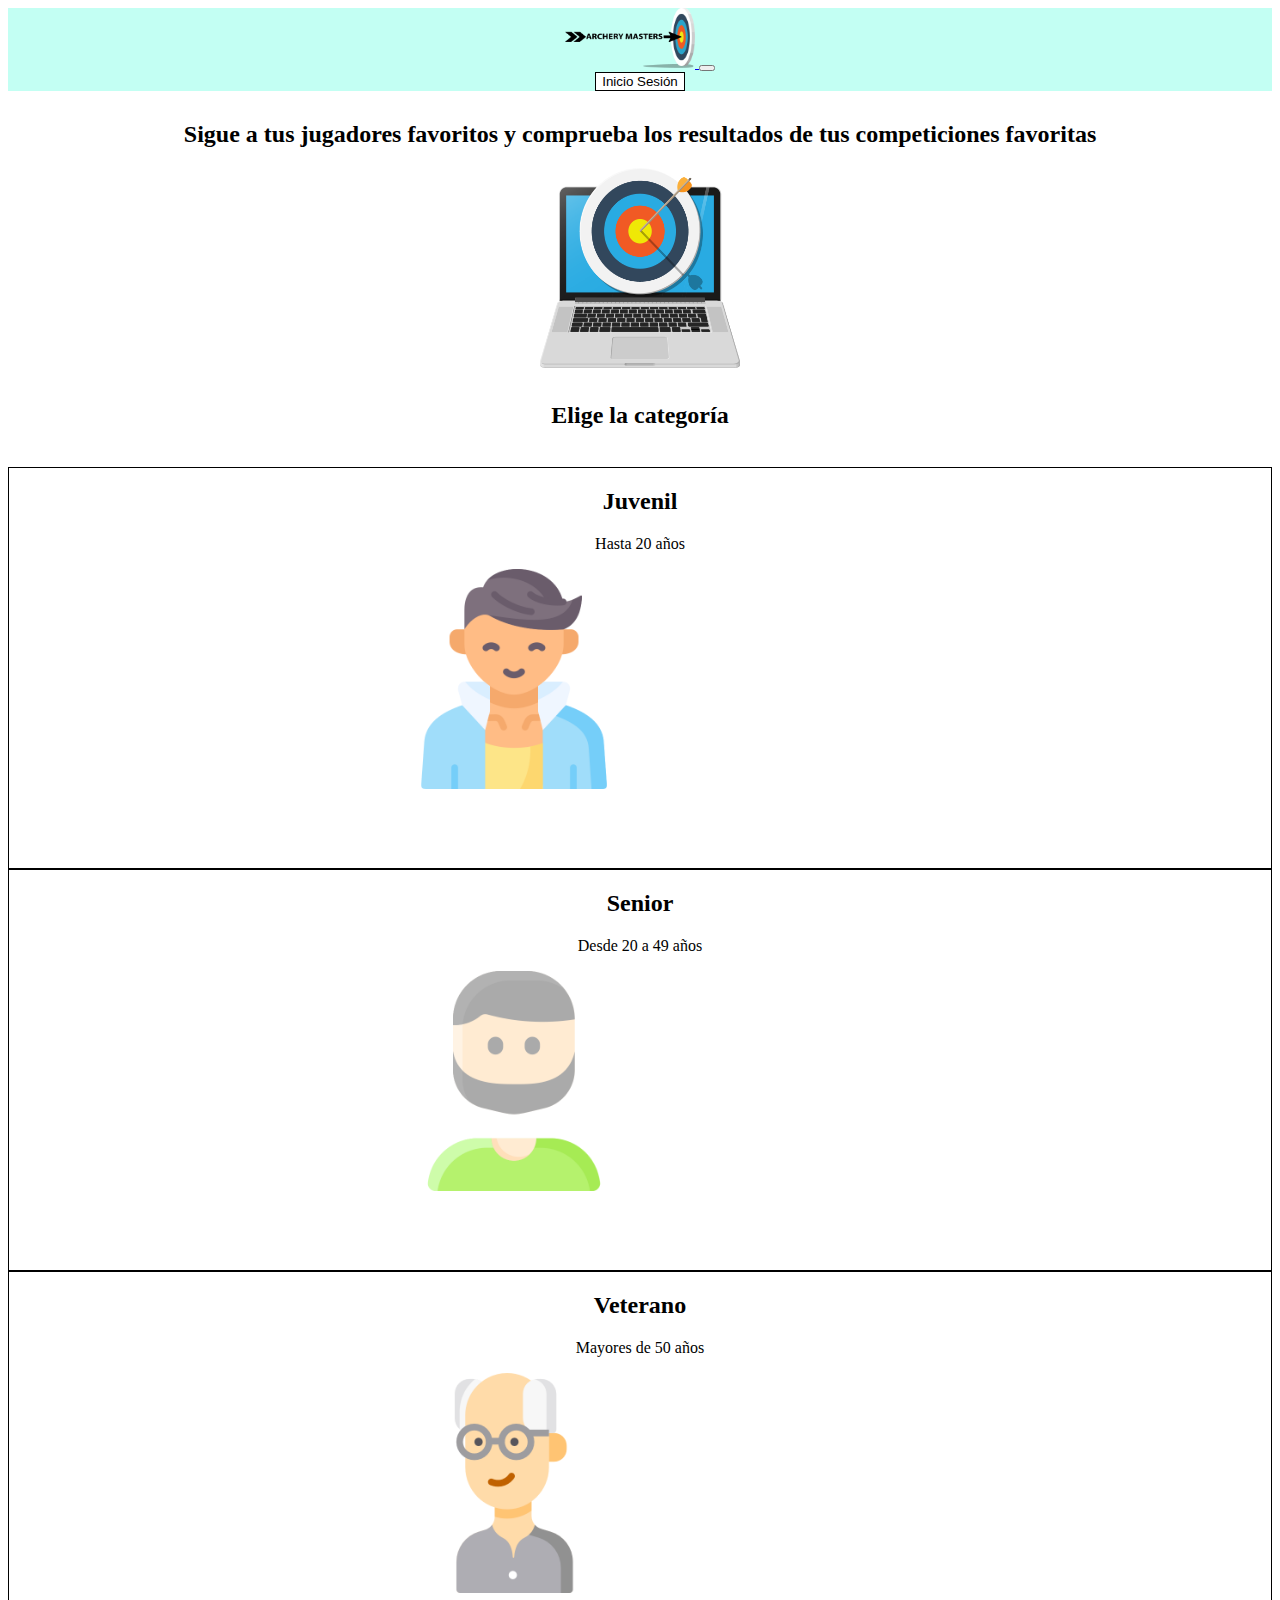
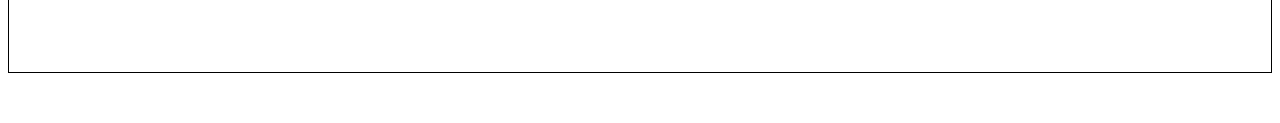
==== html/index.html @ ece7b008 "INCOMPLETO Cambiando los arcos a png" ====
<!DOCTYPE html>
<html lang="es">

<head>
    <meta charset="utf-8">
    <meta name="viewport" content="width=device-width, initial-scale=1">

    <title>Archery Masters</title>
    <link href="../css/styles.css" rel="stylesheet">
    <link href="https://cdn.jsdelivr.net/npm/bootstrap@5.0.1/dist/css/bootstrap.min.css" rel="stylesheet"
        integrity="sha384-+0n0xVW2eSR5OomGNYDnhzAbDsOXxcvSN1TPprVMTNDbiYZCxYbOOl7+AMvyTG2x" crossorigin="anonymous">
    <script src="../javascript/jsIndex.js" defer></script>
</head>

<body style="text-align: center;">
    <header class="navegacion">
        <nav class="navbar navbar-expand-lg navbar-light fixed-top">
            <div class="container-fluid">
                <a class="navbar-brand" href="#">
                    <img src="../images/logo.png" alt="" width="130" height="60">
                </a>
                <button class="navbar-toggler" type="button" data-bs-toggle="collapse" data-bs-target="#navbarScroll"
                    aria-controls="navbarScroll" aria-expanded="false" aria-label="Toggle navigation">
                    <span class="navbar-toggler-icon"></span>
                </button>
                <div class="collapse navbar-collapse justify-content-end" id="navbarScroll">
                    <button type="button" class="btn btn-outline"
                        style="background-color: white; border: solid 1px black;">Inicio Sesión</button>
                </div>
            </div>
        </nav>
    </header>
    <main>
        <div class="container encabezado">
            <div class="row justify-content-md-center">
                <div class="col">
                    <h2 class="display-5 descripcion">Sigue a tus jugadores favoritos y comprueba los resultados de tus
                        competiciones favoritas</h2>
                </div>
                <div class="col-md-auto">
                </div>
                <div class="col">
                    <img src="../images/ordenador_diana.png" class="imagenDes" width="200" height="200">
                </div>
            </div>
        </div>

        <div class="wizard">
            <div class="tab">
                <h2 class="display-6">Elige la categoría</h2><br>
                <div class="d-md-flex bloque">
                    <div class="text-center overflow-hidden col-md-3 tarjeta" id="juvenil">
                        <div class="my-3 p-3">
                            <h2 class="display-5">Juvenil</h2>
                            <p class="lead">Hasta 20 años</p>
                        </div>
                        <div class="shadow-sm mx-auto"
                            style="width: 80%; height: 300px; border-radius: 21px 21px 0 0;">
                            <img src="../images/joven.png" class="imagenDes" width="220" height="220"
                            alt="Aquí puedes acceder a las competiciones de la categoría juvenil">
                        </div>
                    </div>
                    <div class="text-center overflow-hidden col-md-3 tarjeta" id="senior">
                        <div class="my-3 p-3">
                            <h2 class="display-5">Senior</h2>
                            <p class="lead">Desde 20 a 49 años</p>
                        </div>
                        <div class="shadow-sm mx-auto"
                            style="width: 80%; height: 300px; border-radius: 21px 21px 0 0;">
                            <img src="../images/adulto.png" class="imagenDes" width="220" height="220"
                            alt="Aquí puedes acceder a las competiciones de la categoría senior">
                        </div>
                    </div>
                    <div class="text-center overflow-hidden col-md-3 tarjeta" id="veterano">
                        <div class="my-3 p-3">
                            <h2 class="display-5">Veterano</h2>
                            <p class="lead">Mayores de 50 años</p>
                        </div>
                        <div class="shadow-sm mx-auto"
                            style="width: 80%; height: 300px; border-radius: 21px 21px 0 0;">
                            <img src="../images/persona-mayor.png" class="imagenDes" width="220" height="220"
                            alt="Aquí puedes acceder a las competiciones de la categoría veterano">
                        </div>
                    </div>
                </div>
            </div>
            <div class="tab">
                <h2 class="display-6">Elige el tipo de arco</h2><br>
                <div class="d-md-flex bloque">
                    <div class="text-center overflow-hidden col-md-2 tarjeta" id="olimpico">
                        <div class="my-3 p-3">
                            <h2 class="display-5">Olímpico</h2>
                            <p class="lead">Edad <= 49</p>
                        </div>
                        <div class="shadow-sm mx-auto"
                            style="width: 80%; height: 300px; border-radius: 21px 21px 0 0;">
                            <img src="../images/olimpico.png" width="100%" height="200px"
                            alt="Aquí puedes acceder a las competiciones de arco olímpico">
                        </div>
                    </div>
                    <div class="text-center overflow-hidden col-md-2 tarjeta" id="senior">
                        <div class="my-3 p-3">
                            <h2 class="display-5">Desnudo</h2>
                            <p class="lead">Edad <= 49</p>
                        </div>
                        <div class="shadow-sm mx-auto"
                            style="width: 80%; height: 300px; border-radius: 21px 21px 0 0;">
                            <img src="../images/desnudo.png" width="100%" height="200px"
                            alt="Aquí puedes acceder a las competiciones de arco desnudo">
                        </div>
                    </div>
                    <!--</div>
                <div class="d-md-flex flex-md-equal my-md-3 ps-md-3 bloque">-->
                    <div class="text-center overflow-hidden col-md-2 tarjeta" id="veterano">
                        <div class="my-3 p-3">
                            <h2 class="display-5">Instintivo</h2>
                            <p class="lead">Edad >= 50</p>
                        </div>
                        <div class="shadow-sm mx-auto"
                            style="width: 80%; height: 300px; border-radius: 21px 21px 0 0;">
                            <img src="../images/instintivo.png" width="100%" height="200px"
                            alt="Aquí puedes acceder a las competiciones de arco instintivo">
                        </div>
                    </div>
                    <div class="text-center overflow-hidden col-md-2 tarjeta" id="veterano">
                        <div class="my-3 p-3">
                            <h2 class="display-5">Longbow</h2>
                            <p class="lead">Edad >= 50</p>
                        </div>
                        <div class="shadow-sm mx-auto"
                            style="width: 80%; height: 300px; border-radius: 21px 21px 0 0;">
                            <img src="../images/longbow.png" width="100%" height="200px"
                            alt="Aquí puedes acceder a las competiciones de arco longbow">
                        </div>
                    </div>
                </div>
            </div>
        </div>


    </main>

    <script src="https://cdn.jsdelivr.net/npm/bootstrap@5.0.1/dist/js/bootstrap.bundle.min.js"
        integrity="sha384-gtEjrD/SeCtmISkJkNUaaKMoLD0//ElJ19smozuHV6z3Iehds+3Ulb9Bn9Plx0x4"
        crossorigin="anonymous"></script>
</body>

</html>
---- css/styles.css ----
.navbar {
    background-color: #C3FFF3;
}

.encabezado{
    margin: 30px 0;
}

.descripcion {
    margin-left: auto;
    margin-right: auto;
    text-align: center;
}

.imagenDes{
    margin-left: auto;
    margin-right: auto;
}

.bloque {
    text-align: center;
}

.tarjeta {
    border: solid 1px black;
    margin-left: auto;
    margin-right: auto;
    background-color: white;;
    height: 400px;
}

.tarjeta:hover{
    background-color:#C3FFF3;
    color: #d447ff;
    cursor: pointer;
}

.tab {
    display: none;
    min-height: 300px;
    clear: left;
    margin-bottom: 50px;
}
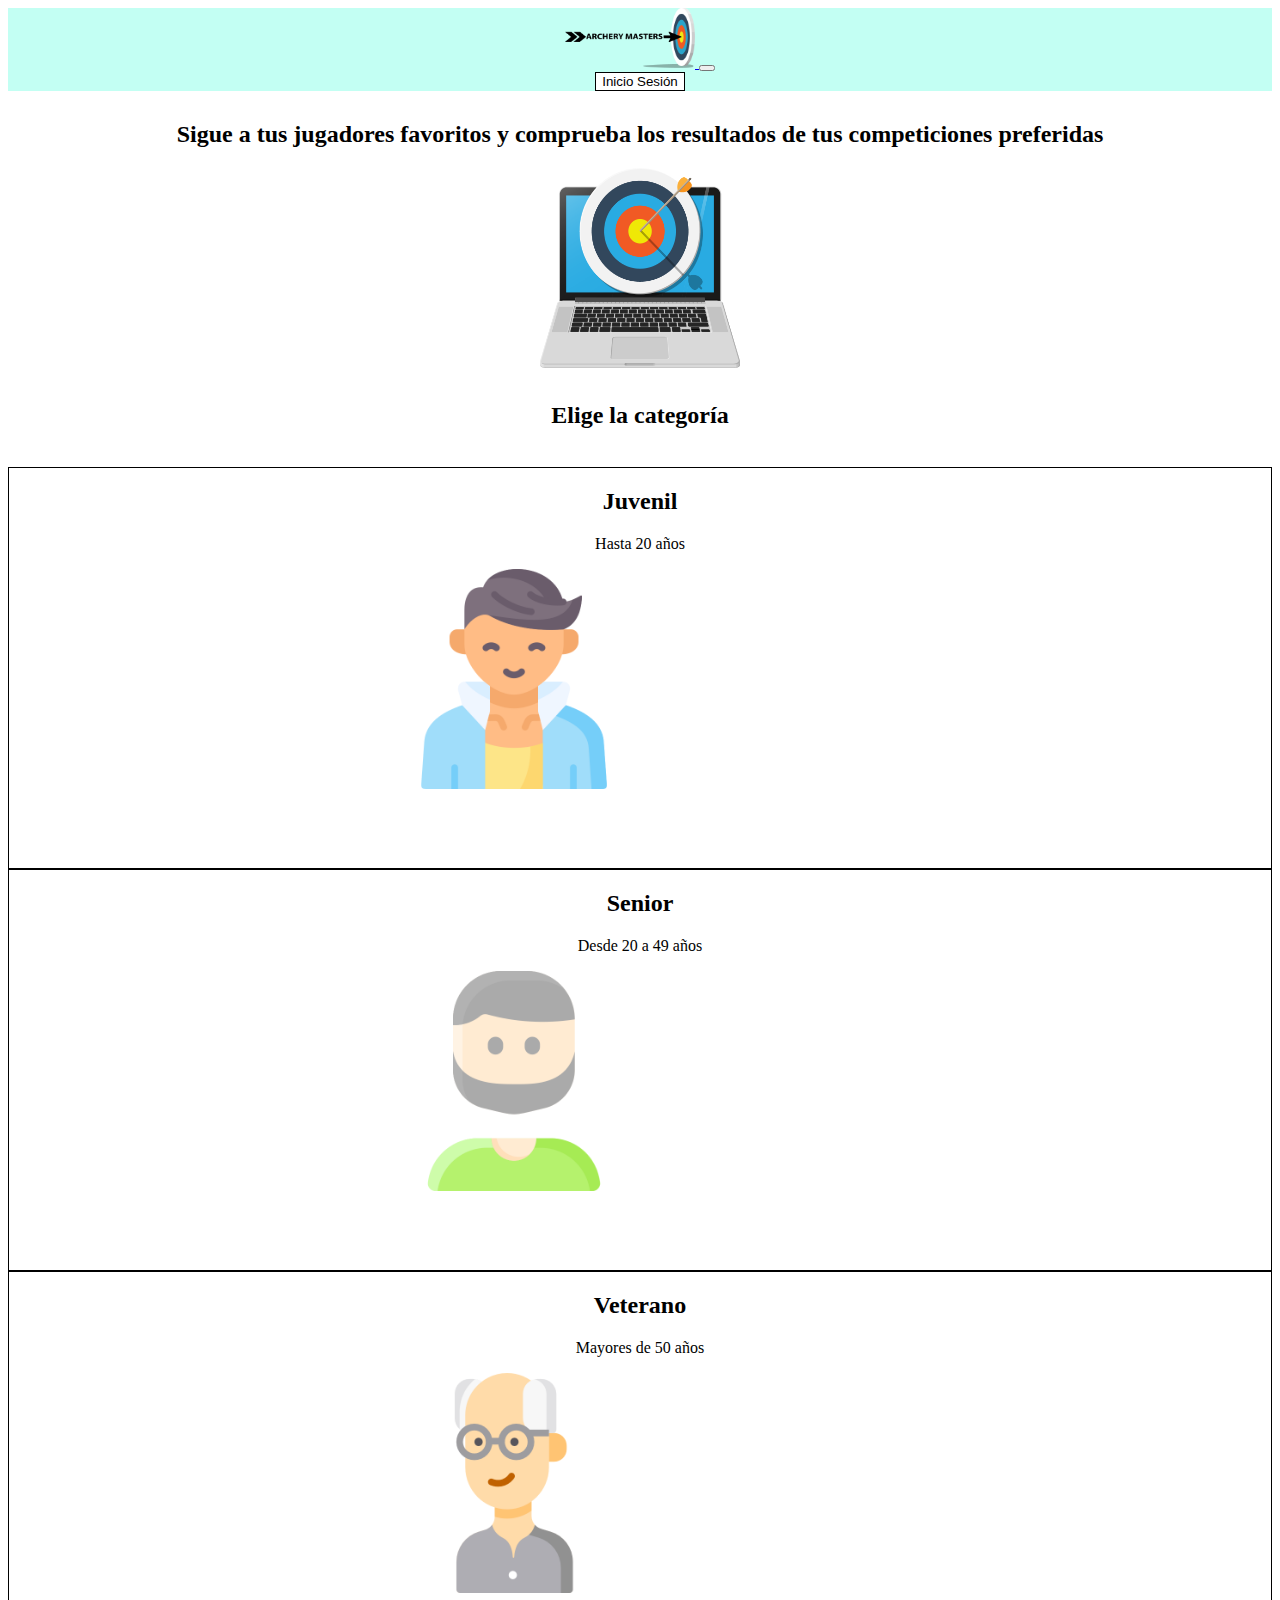
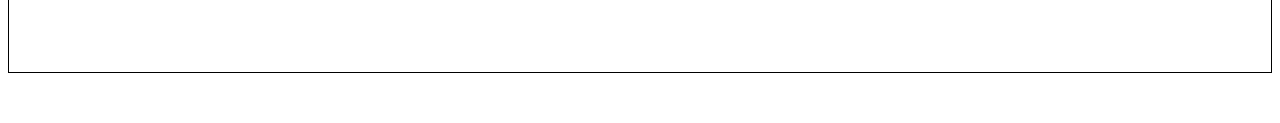
==== commit 5cd28241: "ya puede iniciar competicion" ====
--- a/html/index.html
+++ b/html/index.html
@@ -10,11 +10,12 @@
     <link href="https://cdn.jsdelivr.net/npm/bootstrap@5.0.1/dist/css/bootstrap.min.css" rel="stylesheet"
         integrity="sha384-+0n0xVW2eSR5OomGNYDnhzAbDsOXxcvSN1TPprVMTNDbiYZCxYbOOl7+AMvyTG2x" crossorigin="anonymous">
     <script src="../javascript/jsIndex.js" defer></script>
+    <script src="../javascript/jsNavbar.js" defer></script> 
 </head>
 
 <body style="text-align: center;">
     <header class="navegacion">
-        <nav class="navbar navbar-expand-lg navbar-light fixed-top">
+        <nav class="navbar navbar-expand-lg navbar-light">
             <div class="container-fluid">
                 <a class="navbar-brand" href="#">
                     <img src="../images/logo.png" alt="" width="130" height="60">
@@ -24,7 +25,7 @@
                     <span class="navbar-toggler-icon"></span>
                 </button>
                 <div class="collapse navbar-collapse justify-content-end" id="navbarScroll">
-                    <button type="button" class="btn btn-outline"
+                    <button type="button" class="btnInicio btn btn-outline"
                         style="background-color: white; border: solid 1px black;">Inicio Sesión</button>
                 </div>
             </div>
@@ -35,7 +36,7 @@
             <div class="row justify-content-md-center">
                 <div class="col">
                     <h2 class="display-5 descripcion">Sigue a tus jugadores favoritos y comprueba los resultados de tus
-                        competiciones favoritas</h2>
+                        competiciones preferidas</h2>
                 </div>
                 <div class="col-md-auto">
                 </div>
@@ -90,7 +91,6 @@
                     <div class="text-center overflow-hidden col-md-2 tarjeta" id="olimpico">
                         <div class="my-3 p-3">
                             <h2 class="display-5">Olímpico</h2>
-                            <p class="lead">Edad <= 49</p>
                         </div>
                         <div class="shadow-sm mx-auto"
                             style="width: 80%; height: 300px; border-radius: 21px 21px 0 0;">
@@ -101,7 +101,6 @@
                     <div class="text-center overflow-hidden col-md-2 tarjeta" id="senior">
                         <div class="my-3 p-3">
                             <h2 class="display-5">Desnudo</h2>
-                            <p class="lead">Edad <= 49</p>
                         </div>
                         <div class="shadow-sm mx-auto"
                             style="width: 80%; height: 300px; border-radius: 21px 21px 0 0;">
@@ -114,7 +113,6 @@
                     <div class="text-center overflow-hidden col-md-2 tarjeta" id="veterano">
                         <div class="my-3 p-3">
                             <h2 class="display-5">Instintivo</h2>
-                            <p class="lead">Edad >= 50</p>
                         </div>
                         <div class="shadow-sm mx-auto"
                             style="width: 80%; height: 300px; border-radius: 21px 21px 0 0;">
@@ -125,7 +123,6 @@
                     <div class="text-center overflow-hidden col-md-2 tarjeta" id="veterano">
                         <div class="my-3 p-3">
                             <h2 class="display-5">Longbow</h2>
-                            <p class="lead">Edad >= 50</p>
                         </div>
                         <div class="shadow-sm mx-auto"
                             style="width: 80%; height: 300px; border-radius: 21px 21px 0 0;">
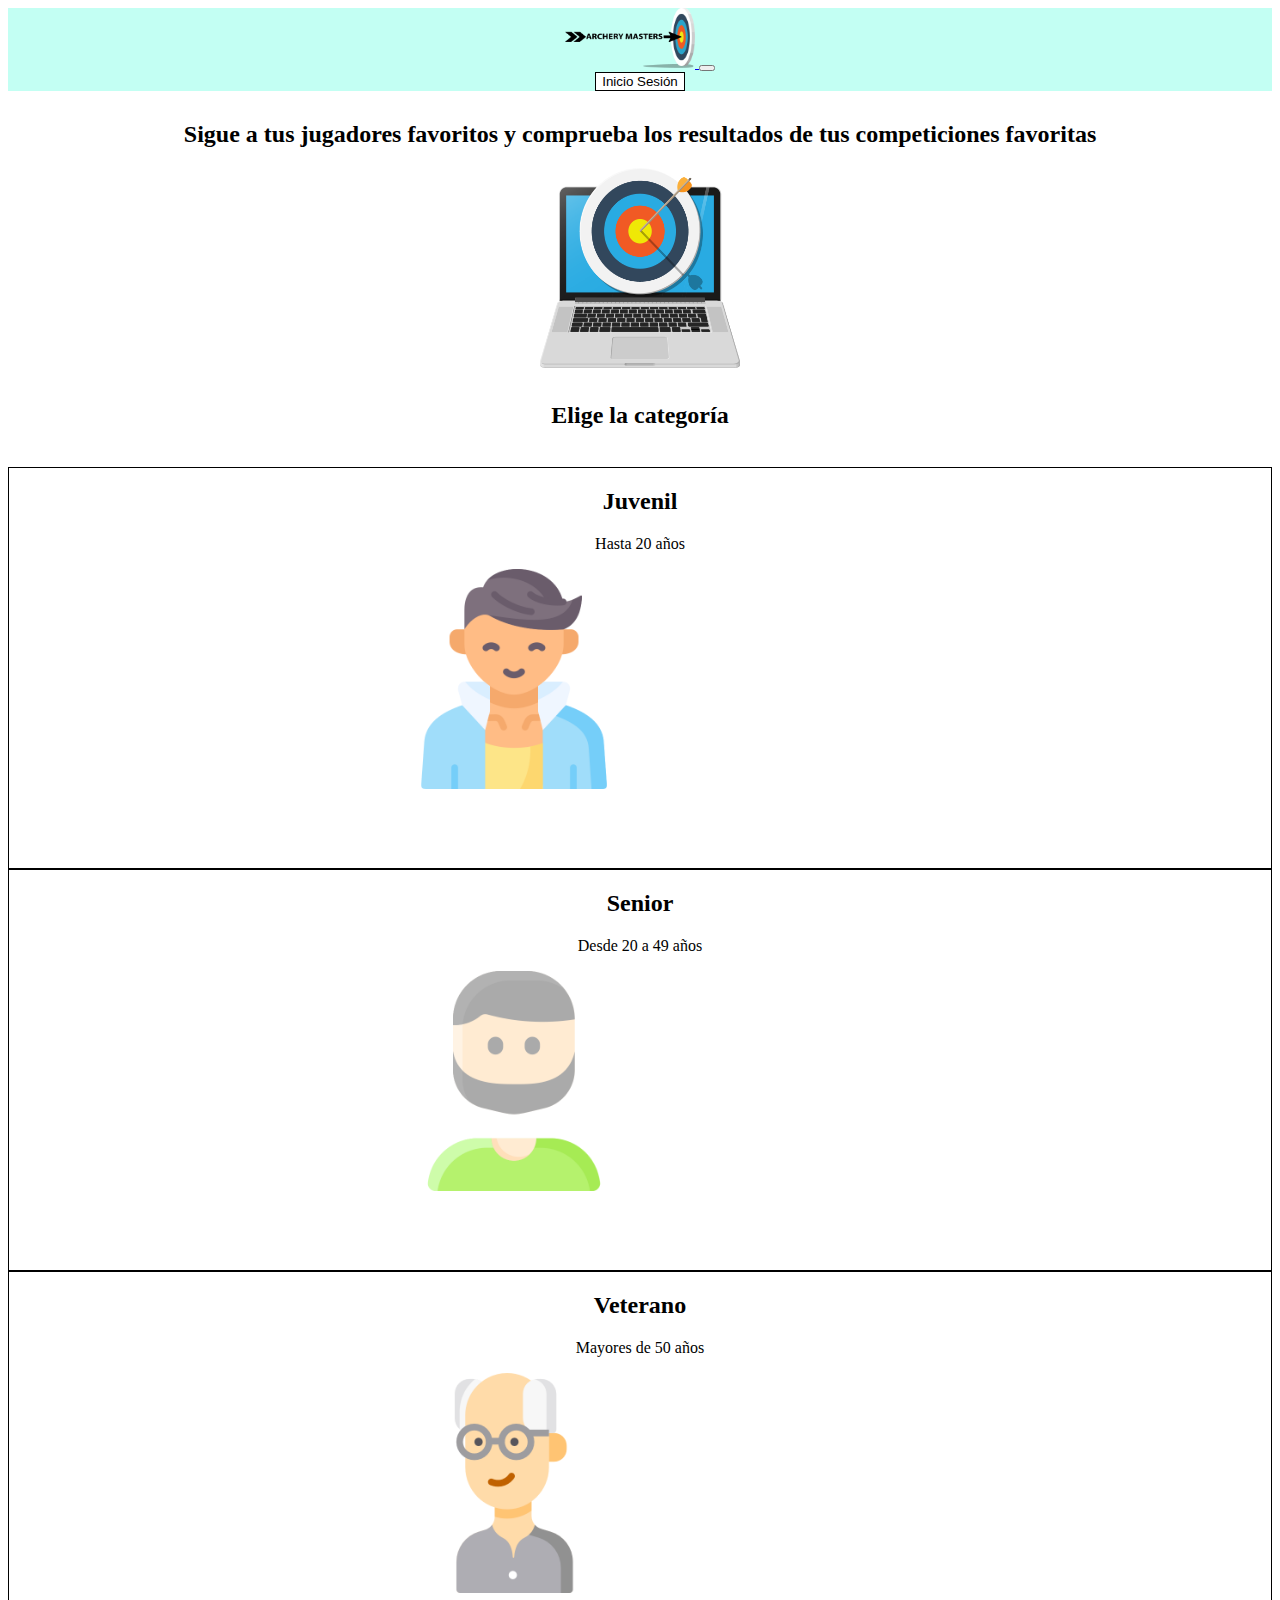
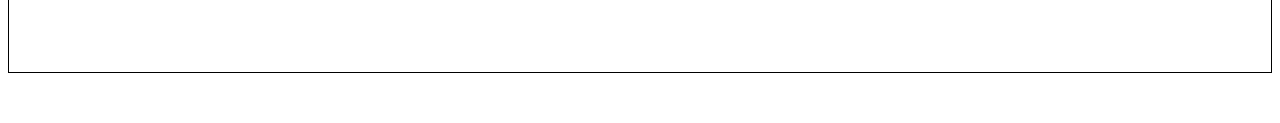
==== commit aea6a6a0: "alts" ====
--- a/html/index.html
+++ b/html/index.html
@@ -18,7 +18,7 @@
         <nav class="navbar navbar-expand-lg navbar-light">
             <div class="container-fluid">
                 <a class="navbar-brand" href="#">
-                    <img src="../images/logo.png" alt="" width="130" height="60">
+                    <img src="../images/logo.png" alt="Logo de archery Masters" width="130" height="60">
                 </a>
                 <button class="navbar-toggler" type="button" data-bs-toggle="collapse" data-bs-target="#navbarScroll"
                     aria-controls="navbarScroll" aria-expanded="false" aria-label="Toggle navigation">
@@ -36,12 +36,12 @@
             <div class="row justify-content-md-center">
                 <div class="col">
                     <h2 class="display-5 descripcion">Sigue a tus jugadores favoritos y comprueba los resultados de tus
-                        competiciones preferidas</h2>
+                        competiciones favoritas</h2>
                 </div>
                 <div class="col-md-auto">
                 </div>
                 <div class="col">
-                    <img src="../images/ordenador_diana.png" class="imagenDes" width="200" height="200">
+                    <img src="../images/ordenador_diana.png" alt="Ordenador con una diana" class="imagenDes" width="200" height="200">
                 </div>
             </div>
         </div>
@@ -57,7 +57,7 @@
                         </div>
                         <div class="shadow-sm mx-auto"
                             style="width: 80%; height: 300px; border-radius: 21px 21px 0 0;">
-                            <img src="../images/joven.png" class="imagenDes" width="220" height="220"
+                            <img src="../images/joven.png"  class="imagenDes" width="220" height="220"
                             alt="Aquí puedes acceder a las competiciones de la categoría juvenil">
                         </div>
                     </div>
@@ -91,6 +91,7 @@
                     <div class="text-center overflow-hidden col-md-2 tarjeta" id="olimpico">
                         <div class="my-3 p-3">
                             <h2 class="display-5">Olímpico</h2>
+                            <p class="lead">Edad <= 49</p>
                         </div>
                         <div class="shadow-sm mx-auto"
                             style="width: 80%; height: 300px; border-radius: 21px 21px 0 0;">
@@ -101,6 +102,7 @@
                     <div class="text-center overflow-hidden col-md-2 tarjeta" id="senior">
                         <div class="my-3 p-3">
                             <h2 class="display-5">Desnudo</h2>
+                            <p class="lead">Edad <= 49</p>
                         </div>
                         <div class="shadow-sm mx-auto"
                             style="width: 80%; height: 300px; border-radius: 21px 21px 0 0;">
@@ -113,6 +115,7 @@
                     <div class="text-center overflow-hidden col-md-2 tarjeta" id="veterano">
                         <div class="my-3 p-3">
                             <h2 class="display-5">Instintivo</h2>
+                            <p class="lead">Edad >= 50</p>
                         </div>
                         <div class="shadow-sm mx-auto"
                             style="width: 80%; height: 300px; border-radius: 21px 21px 0 0;">
@@ -123,6 +126,7 @@
                     <div class="text-center overflow-hidden col-md-2 tarjeta" id="veterano">
                         <div class="my-3 p-3">
                             <h2 class="display-5">Longbow</h2>
+                            <p class="lead">Edad >= 50</p>
                         </div>
                         <div class="shadow-sm mx-auto"
                             style="width: 80%; height: 300px; border-radius: 21px 21px 0 0;">
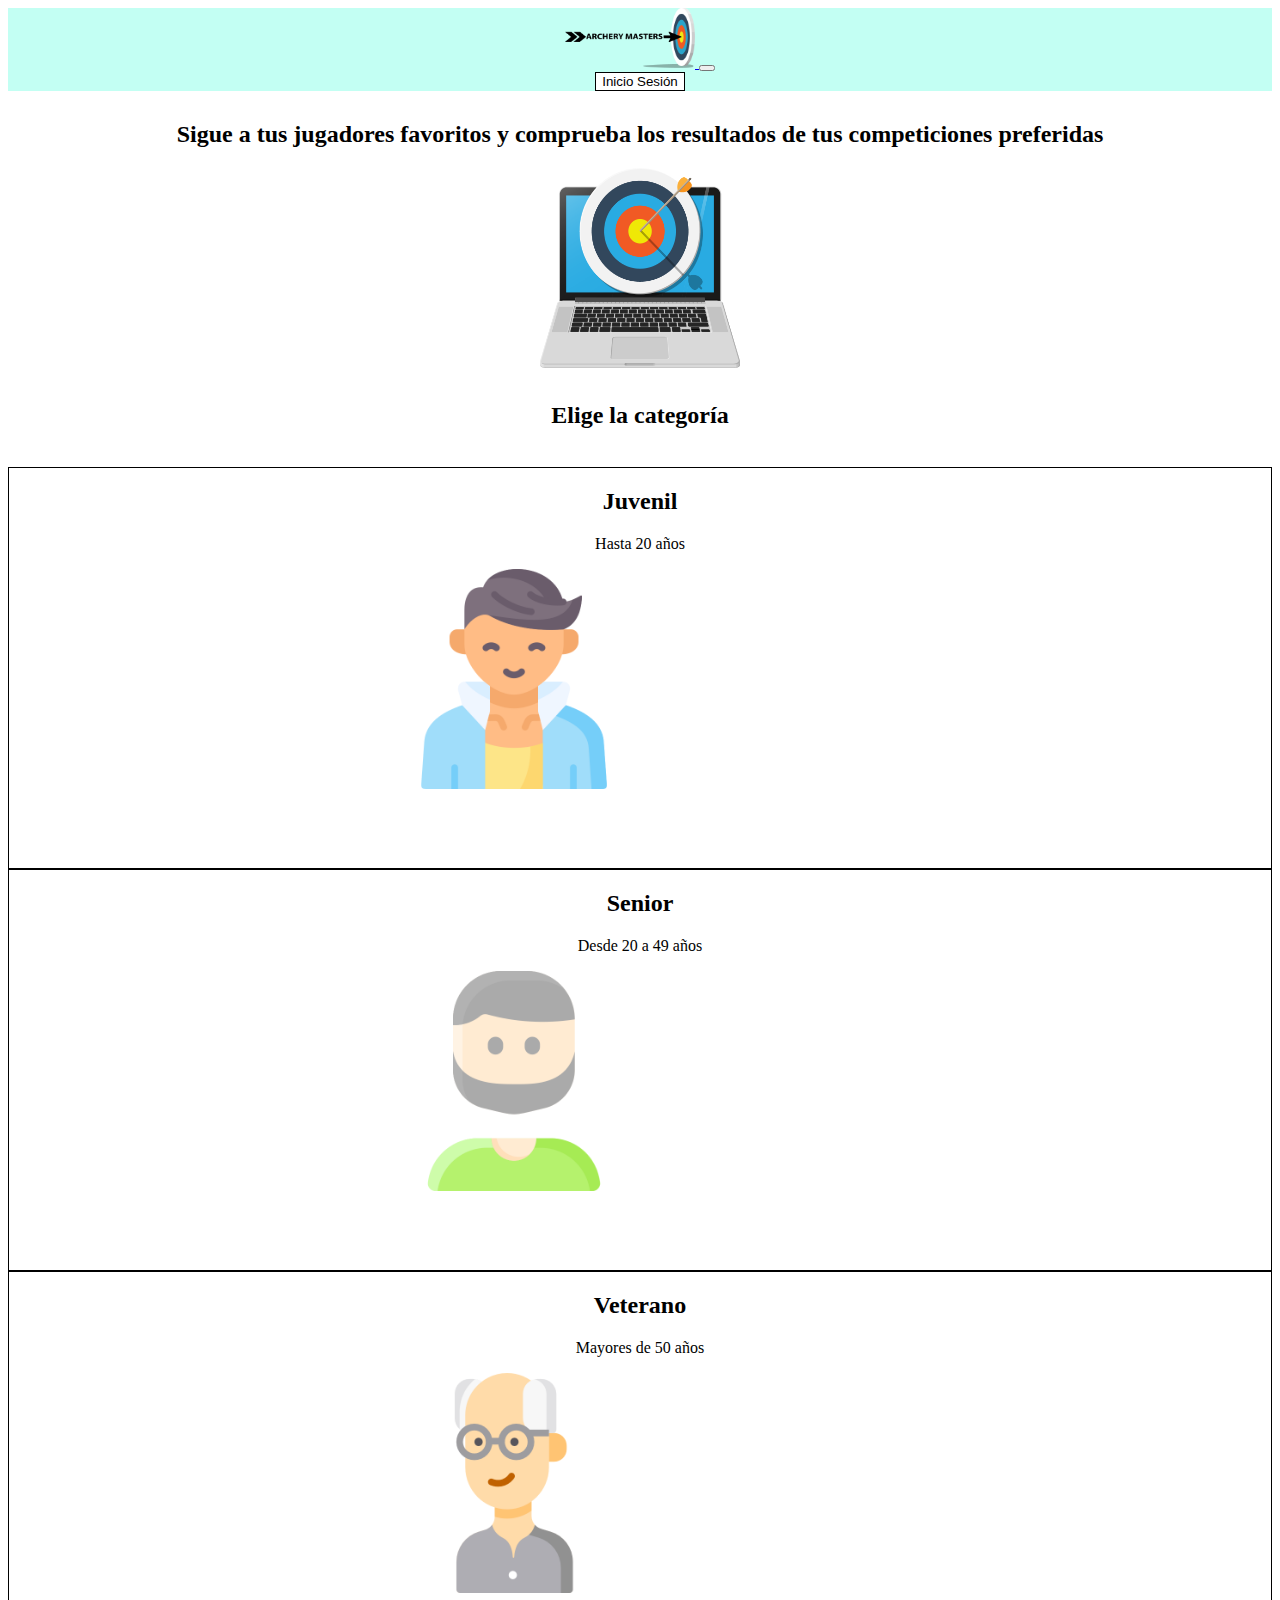
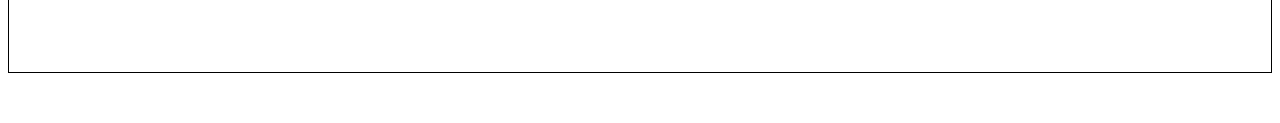
==== commit 44cc2e3f: "Merge branch 'master' of https://github.com/xmariia55x/TEORICO_PRACTICO_IU" ====
--- a/html/index.html
+++ b/html/index.html
@@ -17,8 +17,10 @@
     <header class="navegacion">
         <nav class="navbar navbar-expand-lg navbar-light">
             <div class="container-fluid">
+
                 <a class="navbar-brand" href="#">
                     <img src="../images/logo.png" alt="Logo de archery Masters" width="130" height="60">
+
                 </a>
                 <button class="navbar-toggler" type="button" data-bs-toggle="collapse" data-bs-target="#navbarScroll"
                     aria-controls="navbarScroll" aria-expanded="false" aria-label="Toggle navigation">
@@ -36,7 +38,7 @@
             <div class="row justify-content-md-center">
                 <div class="col">
                     <h2 class="display-5 descripcion">Sigue a tus jugadores favoritos y comprueba los resultados de tus
-                        competiciones favoritas</h2>
+                        competiciones preferidas</h2>
                 </div>
                 <div class="col-md-auto">
                 </div>
@@ -91,7 +93,6 @@
                     <div class="text-center overflow-hidden col-md-2 tarjeta" id="olimpico">
                         <div class="my-3 p-3">
                             <h2 class="display-5">Olímpico</h2>
-                            <p class="lead">Edad <= 49</p>
                         </div>
                         <div class="shadow-sm mx-auto"
                             style="width: 80%; height: 300px; border-radius: 21px 21px 0 0;">
@@ -102,7 +103,6 @@
                     <div class="text-center overflow-hidden col-md-2 tarjeta" id="senior">
                         <div class="my-3 p-3">
                             <h2 class="display-5">Desnudo</h2>
-                            <p class="lead">Edad <= 49</p>
                         </div>
                         <div class="shadow-sm mx-auto"
                             style="width: 80%; height: 300px; border-radius: 21px 21px 0 0;">
@@ -115,7 +115,6 @@
                     <div class="text-center overflow-hidden col-md-2 tarjeta" id="veterano">
                         <div class="my-3 p-3">
                             <h2 class="display-5">Instintivo</h2>
-                            <p class="lead">Edad >= 50</p>
                         </div>
                         <div class="shadow-sm mx-auto"
                             style="width: 80%; height: 300px; border-radius: 21px 21px 0 0;">
@@ -126,7 +125,6 @@
                     <div class="text-center overflow-hidden col-md-2 tarjeta" id="veterano">
                         <div class="my-3 p-3">
                             <h2 class="display-5">Longbow</h2>
-                            <p class="lead">Edad >= 50</p>
                         </div>
                         <div class="shadow-sm mx-auto"
                             style="width: 80%; height: 300px; border-radius: 21px 21px 0 0;">
